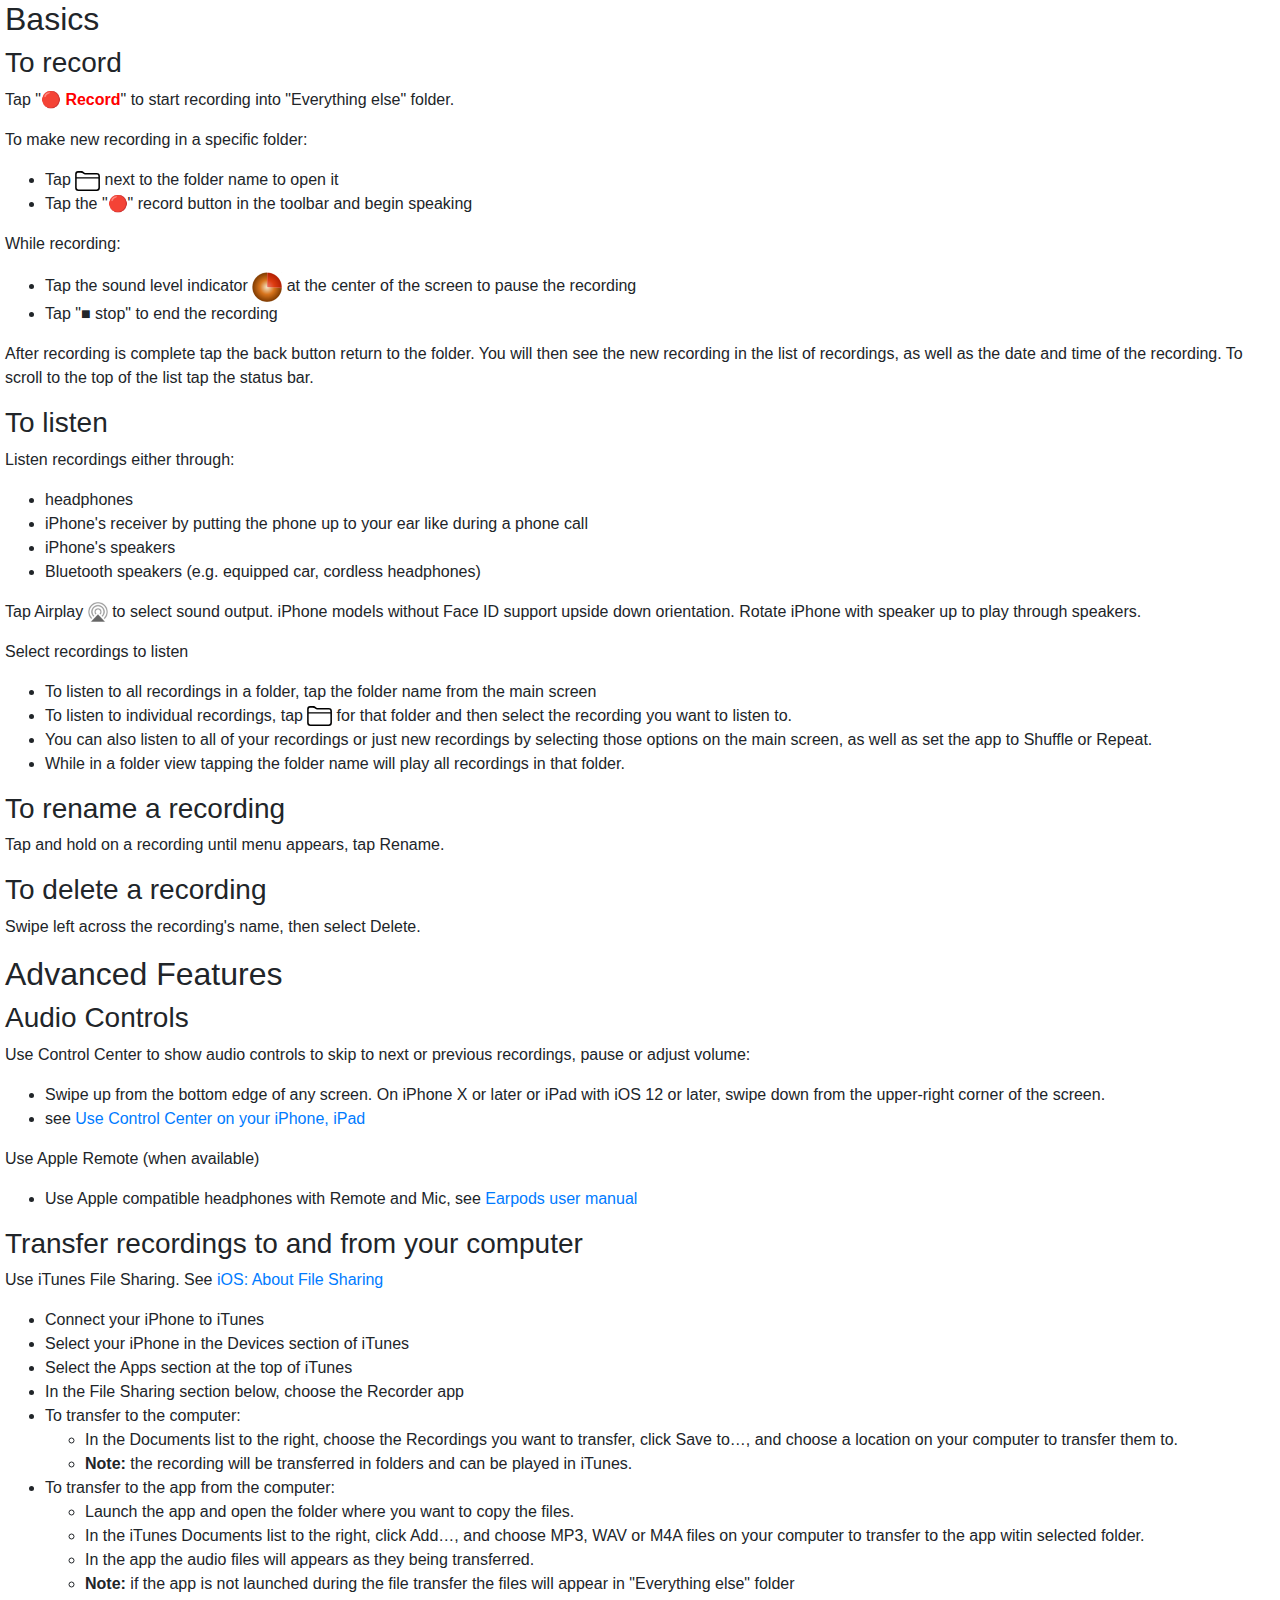
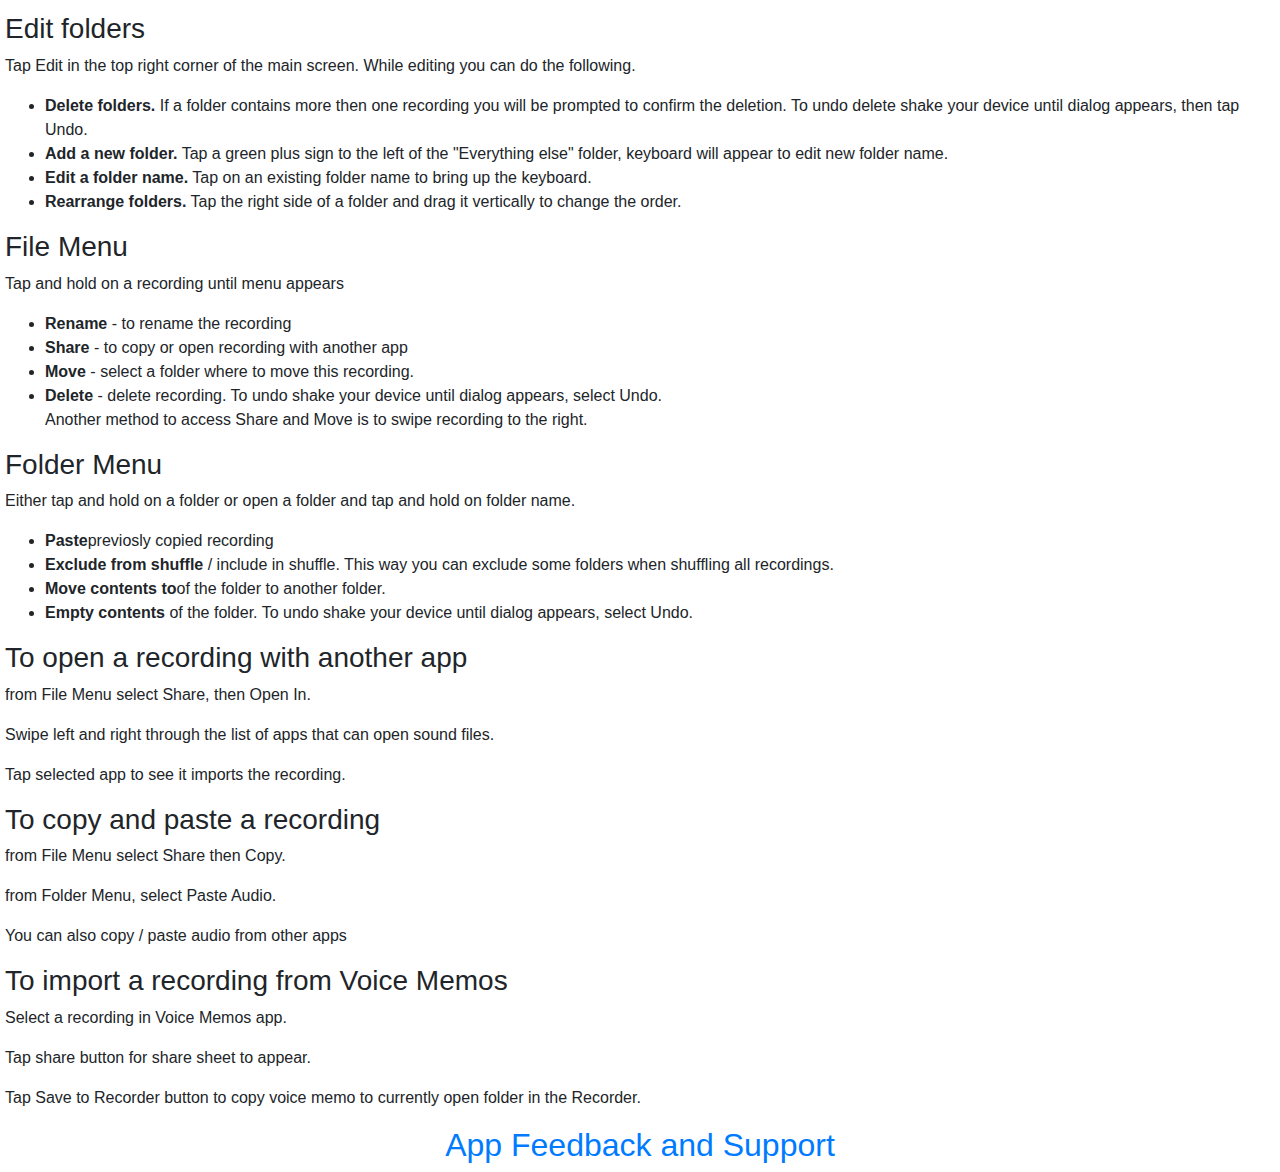
==== docs/index.html @ bf16875e "add instructions for the app" ====
<!DOCTYPE html PUBLIC "-//W3C//DTD XHTML 1.0 Strict//EN"
"http://www.w3.org/TR/xhtml1/DTD/xhtml1-strict.dtd">
<html xmlns="http://www.w3.org/1999/xhtml" lang="en-US">
  <head>
    <meta charset="UTF-8">
      <title>Instructions</title>
      <meta name="viewport" content="width=device-width, user-scalable=yes, initial-scale=1.0, maximum-scale=2.4" />
      <link href="bootstrap.min.css" rel="stylesheet" type="text/css"/>
      <style type="text/css">
        body {
          padding-left: 5px;
          padding-right: 5px;
        }
      strong.record-button {
        color:red;
      }
      img.icon {
        height:20px;
      }
      </style>
  </head>

  <body>
    <h2>Basics</h2>
    <h3>To record</h3>
    <p>
    Tap "🔴 <strong class="record-button">Record</strong>" to start recording into "Everything else" folder.
    </p>
    <p>
    To make new recording in a specific folder:
    </p>
    <ul>
      <li>Tap <img src="folder-light-small.png" class="icon" srcset="folder-light-small.svg" alt="folder icon"/>
        next to the folder name to open it</li>
      <li>Tap the "🔴" record button in the toolbar and begin speaking</li>
    </ul>
    <p>While recording:</p>
    <ul>
      <li>Tap the sound level indicator <img alt="pause button" src="pause-button.png" width="30" height="30">
        at the center of the screen to pause the recording</li>
      <li>Tap "■ stop" to end the recording</li>
    </ul>
    <p>After recording is complete tap the back button return to the folder.
    You will then see the new recording in the list of recordings, as well as the date and time of the recording.
    To scroll to the top of the list tap the status bar.
    </p>
    <h3>To listen</h3>
    <p>Listen recordings either through:
    <ul>
      <li>headphones</li>
      <li>iPhone's receiver by putting the phone up to your ear like during a phone call</li>
      <li>iPhone's speakers</li>
      <li>Bluetooth speakers (e.g. equipped car, cordless headphones)</li>
    </ul>
    Tap Airplay <img src="airplay-icon.png" class="icon"/> to select sound output.
    iPhone models without Face ID support upside down orientation. Rotate iPhone with speaker up to play through speakers.
    </p>
    <p>Select recordings to listen</p>
    <ul>
      <li>To listen to all recordings in a folder, tap the folder name from the main screen</li>
      <li>To listen to individual recordings, tap <img src="folder-light-small.png" class="icon" srcset="folder-light-small.svg" alt="folder icon"/> for that folder and then select the recording you want to listen to.</li>
      <li>You can also listen to all of your recordings or just new recordings by selecting those options on the main screen, as well as set the app to Shuffle or Repeat.</li>
      <li>While in a folder view tapping the folder name will play all recordings in that folder.</li>
    </ul>
    <h3>To rename a recording</h3>
    <p>
    Tap and hold on a recording until menu appears, tap Rename.
    </p>
    <h3>To delete a recording</h3>
    <p>
    Swipe left across the recording's name, then select Delete.
    </p>
    <h2>Advanced Features</h3>
    <h3>Audio Controls</h3>
    <p>Use Control Center to show audio controls to skip to next or previous recordings, pause or adjust volume:</p>
    <ul>
      <li>Swipe up from the bottom edge of any screen. On iPhone X or later or iPad with iOS 12 or later, swipe down from the upper-right corner of the screen.</li>
      <li>see <a href="https://support.apple.com/en-us/HT202769">Use Control Center on your iPhone, iPad</a></li>
    </ul>
    <p>Use Apple Remote (when available)</p>
    <ul>
      <li>Use Apple compatible headphones with Remote and Mic, see <a href="http://manuals.info.apple.com/en_US/earpods_user_guide.pdf">Earpods user manual</a></li>
    </ul>

    <h3>Transfer recordings to and from your computer</h3>
    <p>
    Use iTunes File Sharing. See <a href="http://support.apple.com/kb/ht4094">iOS: About File Sharing</a>
    </p>
    <ul>
      <li>Connect your iPhone to iTunes</li>
      <li>Select your iPhone in the Devices section of iTunes</li>
      <li>Select the Apps section at the top of iTunes</li>
      <li>In the File Sharing section below, choose the Recorder app</li>
      <li>To transfer to the computer:</li>
      <ul>
        <li>In the Documents list to the right, choose the Recordings you want to transfer, click Save to…, and choose a location on your computer to transfer them to.</li>
        <li><strong>Note:</strong> the recording will be transferred in folders and can be played in iTunes.</li>
      </ul>
      <li>To transfer to the app from the computer:</li>
      <ul>
        <li>Launch the app and open the folder where you want to copy the files.</li>
        <li>In the iTunes Documents list to the right, click Add…, and choose MP3, WAV or M4A files on your computer to transfer to the app witin selected folder.</li>
        <li>In the app the audio files will appears as they being transferred.</li>
        <li><strong>Note:</strong> if the app is not launched during the file transfer the files will appear in "Everything else" folder</li>
      </ul>
    </ul>
    <h3>Edit folders</h3>
    <p>Tap Edit in the top right corner of the main screen. While editing you can do the following.</p>
    <ul>
      <li><b>Delete folders.</b> If a folder contains more then one recording you will be prompted to confirm the deletion. To undo delete shake your device until dialog appears, then tap Undo.</li>
      <li><b>Add a new folder.</b> Tap a green plus sign to the left of the "Everything else" folder, keyboard will appear to edit new folder name.</li>
      <li><b>Edit a folder name.</b> Tap on an existing folder name to bring up the keyboard.</li>
      <li><b>Rearrange folders.</b> Tap the right side of a folder and drag it vertically to change the order.</li>
    </ul>
    <h3>File Menu</h3>
    <p>Tap and hold on a recording until menu appears</p>
    <ul>
      <li><b>Rename</b> - to rename the recording</li>
      <li><b>Share</b> - to copy or open recording with another app</li>
      <li><b>Move</b> - select a folder where to move this recording.</li>
      <li><b>Delete</b> - delete recording. To undo shake your device until dialog appears, select Undo.</li>
      <p>Another method to access Share and Move is to swipe recording to the right.</p>
    </ul>
    <h3>Folder Menu</h3>
    <p>Either tap and hold on a folder or open a folder and tap and hold on folder name.</p>
    <ul>
      <li><b>Paste</b>previosly copied recording</li>
      <li><b>Exclude from shuffle</b> / include in shuffle. This way you can exclude some folders when shuffling all recordings.</li>
      <li><b>Move contents to</b>of the folder to another folder.</li>
      <li><b>Empty contents</b> of the folder. To undo shake your device until dialog appears, select Undo.</li>
    </ul>
    <h3>To open a recording with another app</h3>
    <p>from File Menu select Share, then Open In.</p>
    <p>Swipe left and right through the list of apps that can open sound files.</p>
    <p>Tap selected app to see it imports the recording.</p>
    <h3>To copy and paste a recording</h3>
    <p>from File Menu select Share then Copy.</p>
    <p>from Folder Menu, select Paste Audio.</p>
    <p>You can also copy / paste audio from other apps</p>
    <h3>To import a recording from Voice Memos</h3>
    <p>Select a recording in Voice Memos app.</p>
    <p>Tap share button for share sheet to appear.</p>
    <p>Tap Save to Recorder button to copy voice memo to currently open folder in the Recorder.</p>
    <h2 align="center"><a href="https://iosrecorder.uservoice.com">App Feedback and Support</a></h2>
  </body>
</html>
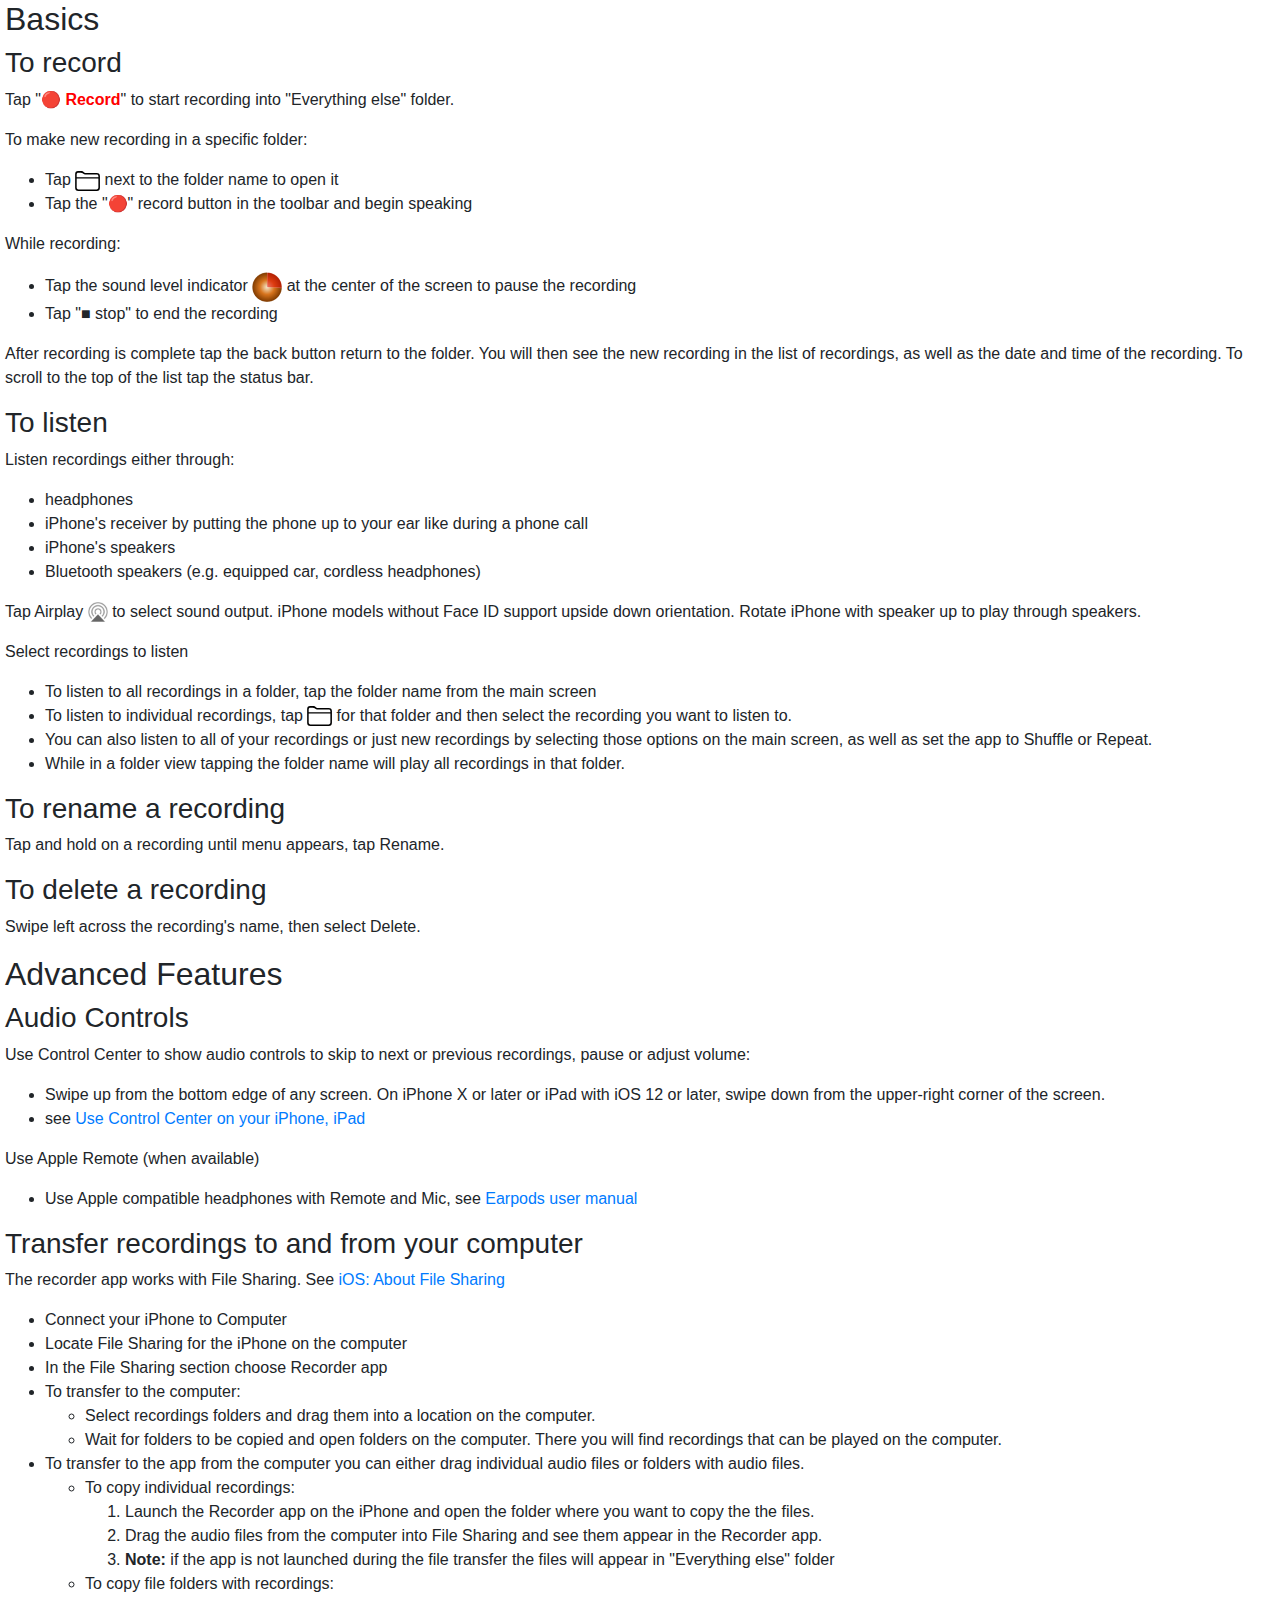
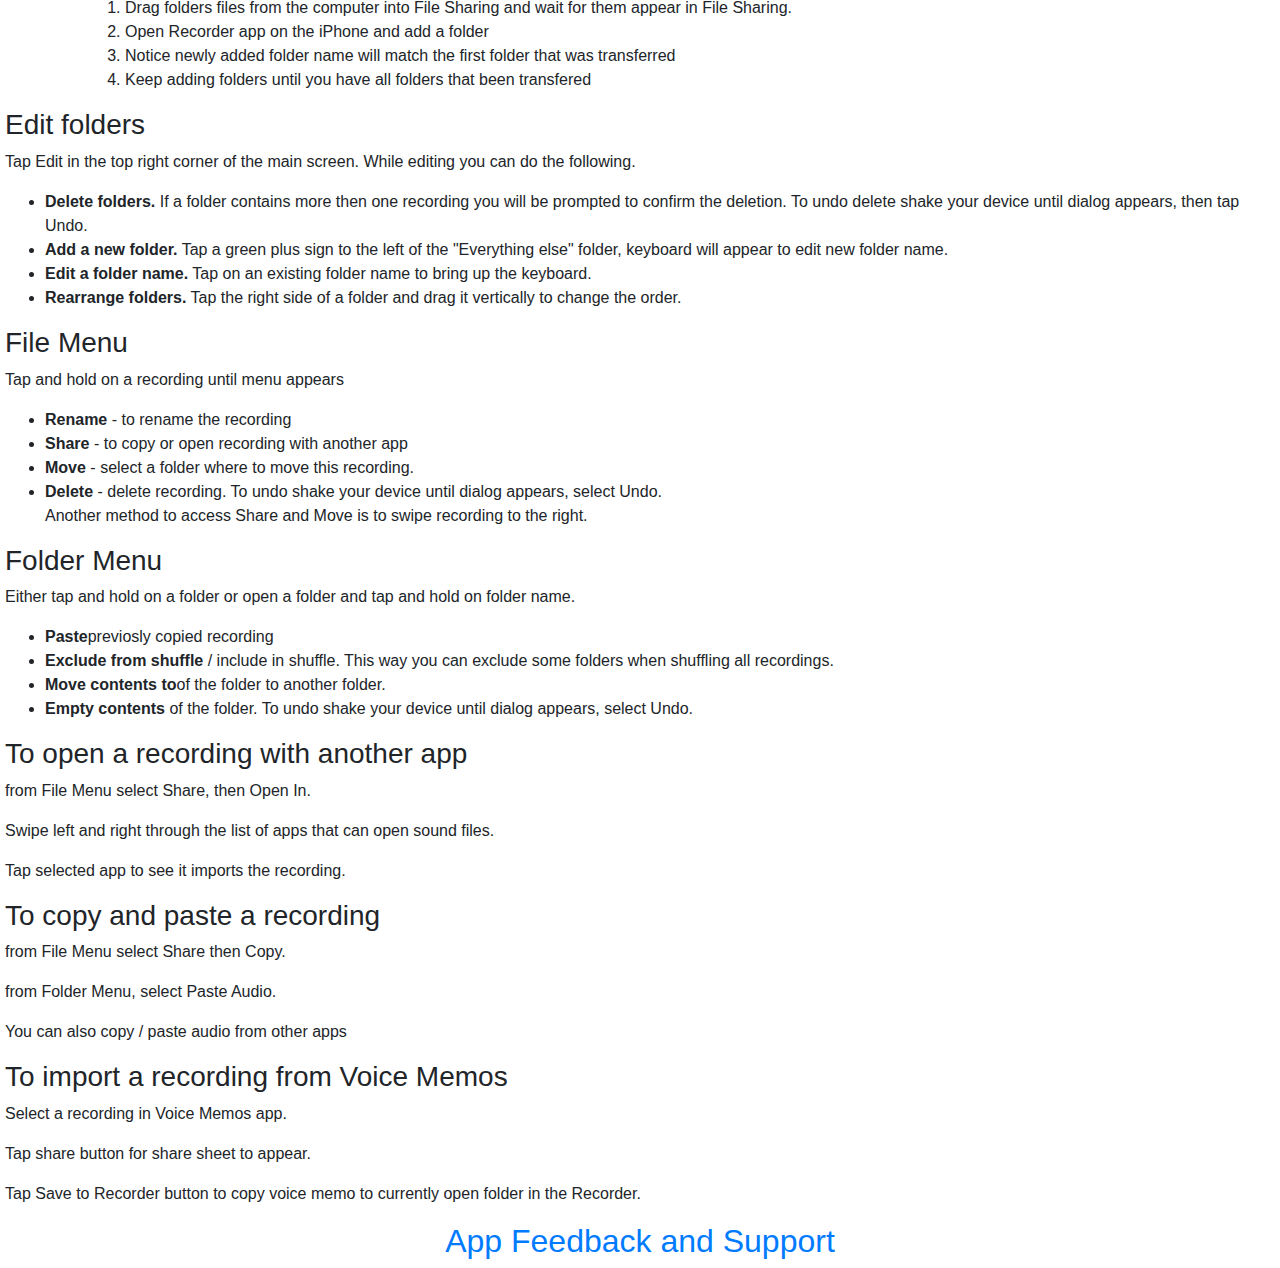
==== commit efa7b0d6: "update file transfer for Catalina" ====
--- a/docs/index.html
+++ b/docs/index.html
@@ -2,22 +2,29 @@
 "http://www.w3.org/TR/xhtml1/DTD/xhtml1-strict.dtd">
 <html xmlns="http://www.w3.org/1999/xhtml" lang="en-US">
   <head>
-    <meta charset="UTF-8">
-      <title>Instructions</title>
-      <meta name="viewport" content="width=device-width, user-scalable=yes, initial-scale=1.0, maximum-scale=2.4" />
-      <link href="bootstrap.min.css" rel="stylesheet" type="text/css"/>
-      <style type="text/css">
-        body {
-          padding-left: 5px;
-          padding-right: 5px;
-        }
-      strong.record-button {
-        color:red;
+    <meta charset="UTF-8"/>
+    <title>Instructions</title>
+    <meta name="color-scheme" content="light dark"/>
+    <meta name="viewport" content="width=device-width, user-scalable=yes, initial-scale=0.8, maximum-scale=2.4" />
+    <link rel="stylesheet" href="bootstrap.min.css" media="(prefers-color-scheme: light)"/>
+    <link rel="stylesheet" href="darkly.bootstrap.min.css" media="(prefers-color-scheme: dark)"/>
+    <style type="text/css">
+      body {
+        padding-left: 5px;
+        padding-right: 5px;
       }
+    strong.record-button {
+      color:red;
+    }
+    img.icon {
+      height:20px;
+    }
+    @media (prefers-color-scheme: dark) {
       img.icon {
-        height:20px;
+        filter: invert(100%);
       }
-      </style>
+    }
+    </style>
   </head>
 
   <body>
@@ -71,76 +78,84 @@
     Swipe left across the recording's name, then select Delete.
     </p>
     <h2>Advanced Features</h3>
-    <h3>Audio Controls</h3>
-    <p>Use Control Center to show audio controls to skip to next or previous recordings, pause or adjust volume:</p>
-    <ul>
-      <li>Swipe up from the bottom edge of any screen. On iPhone X or later or iPad with iOS 12 or later, swipe down from the upper-right corner of the screen.</li>
-      <li>see <a href="https://support.apple.com/en-us/HT202769">Use Control Center on your iPhone, iPad</a></li>
-    </ul>
-    <p>Use Apple Remote (when available)</p>
-    <ul>
-      <li>Use Apple compatible headphones with Remote and Mic, see <a href="http://manuals.info.apple.com/en_US/earpods_user_guide.pdf">Earpods user manual</a></li>
-    </ul>
+      <h3>Audio Controls</h3>
+      <p>Use Control Center to show audio controls to skip to next or previous recordings, pause or adjust volume:</p>
+      <ul>
+        <li>Swipe up from the bottom edge of any screen. On iPhone X or later or iPad with iOS 12 or later, swipe down from the upper-right corner of the screen.</li>
+        <li>see <a href="https://support.apple.com/en-us/HT202769">Use Control Center on your iPhone, iPad</a></li>
+      </ul>
+      <p>Use Apple Remote (when available)</p>
+      <ul>
+        <li>Use Apple compatible headphones with Remote and Mic, see <a href="http://manuals.info.apple.com/en_US/earpods_user_guide.pdf">Earpods user manual</a></li>
+      </ul>
 
-    <h3>Transfer recordings to and from your computer</h3>
-    <p>
-    Use iTunes File Sharing. See <a href="http://support.apple.com/kb/ht4094">iOS: About File Sharing</a>
-    </p>
-    <ul>
-      <li>Connect your iPhone to iTunes</li>
-      <li>Select your iPhone in the Devices section of iTunes</li>
-      <li>Select the Apps section at the top of iTunes</li>
-      <li>In the File Sharing section below, choose the Recorder app</li>
-      <li>To transfer to the computer:</li>
+      <h3>Transfer recordings to and from your computer</h3>
+      <p>
+      The recorder app works with File Sharing. See <a href="http://support.apple.com/kb/ht4094">iOS: About File Sharing</a>
+      </p>
       <ul>
-        <li>In the Documents list to the right, choose the Recordings you want to transfer, click Save to…, and choose a location on your computer to transfer them to.</li>
-        <li><strong>Note:</strong> the recording will be transferred in folders and can be played in iTunes.</li>
+        <li>Connect your iPhone to Computer</li>
+        <li>Locate File Sharing for the iPhone on the computer</li>
+        <li>In the File Sharing section choose Recorder app</li>
+        <li>To transfer to the computer:</li>
+        <ul>
+            <li>Select recordings folders and drag them into a location on the computer.</li>
+            <li>Wait for folders to be copied and open folders on the computer. There you will find recordings that can be played on the computer.</li>
+        </ul>
+        <li>To transfer to the app from the computer you can either drag individual audio files or folders with audio files.</li>
+        <ul>
+            <li>To copy individual recordings:</li>
+            <ol>
+            <li>Launch the Recorder app on the iPhone and open the folder where you want to copy the the files.</li>
+            <li>Drag the audio files from the computer into File Sharing and see them appear in the Recorder app.</li>
+            <li><strong>Note:</strong> if the app is not launched during the file transfer the files will appear in "Everything else" folder</li>
+            </ol>
+          <li>To copy file folders with recordings:</li>
+          <ol>
+          <li>Drag folders files from the computer into File Sharing and wait for them appear in File Sharing.</li>
+          <li>Open Recorder app on the iPhone and add a folder</li>
+          <li>Notice newly added folder name will match the first folder that was transferred</li>
+          <li>Keep adding folders until you have all folders that been transfered</li>
+          </ol>
+        </ul>
       </ul>
-      <li>To transfer to the app from the computer:</li>
+      <h3>Edit folders</h3>
+      <p>Tap Edit in the top right corner of the main screen. While editing you can do the following.</p>
       <ul>
-        <li>Launch the app and open the folder where you want to copy the files.</li>
-        <li>In the iTunes Documents list to the right, click Add…, and choose MP3, WAV or M4A files on your computer to transfer to the app witin selected folder.</li>
-        <li>In the app the audio files will appears as they being transferred.</li>
-        <li><strong>Note:</strong> if the app is not launched during the file transfer the files will appear in "Everything else" folder</li>
+        <li><b>Delete folders.</b> If a folder contains more then one recording you will be prompted to confirm the deletion. To undo delete shake your device until dialog appears, then tap Undo.</li>
+        <li><b>Add a new folder.</b> Tap a green plus sign to the left of the "Everything else" folder, keyboard will appear to edit new folder name.</li>
+        <li><b>Edit a folder name.</b> Tap on an existing folder name to bring up the keyboard.</li>
+        <li><b>Rearrange folders.</b> Tap the right side of a folder and drag it vertically to change the order.</li>
       </ul>
-    </ul>
-    <h3>Edit folders</h3>
-    <p>Tap Edit in the top right corner of the main screen. While editing you can do the following.</p>
-    <ul>
-      <li><b>Delete folders.</b> If a folder contains more then one recording you will be prompted to confirm the deletion. To undo delete shake your device until dialog appears, then tap Undo.</li>
-      <li><b>Add a new folder.</b> Tap a green plus sign to the left of the "Everything else" folder, keyboard will appear to edit new folder name.</li>
-      <li><b>Edit a folder name.</b> Tap on an existing folder name to bring up the keyboard.</li>
-      <li><b>Rearrange folders.</b> Tap the right side of a folder and drag it vertically to change the order.</li>
-    </ul>
-    <h3>File Menu</h3>
-    <p>Tap and hold on a recording until menu appears</p>
-    <ul>
-      <li><b>Rename</b> - to rename the recording</li>
-      <li><b>Share</b> - to copy or open recording with another app</li>
-      <li><b>Move</b> - select a folder where to move this recording.</li>
-      <li><b>Delete</b> - delete recording. To undo shake your device until dialog appears, select Undo.</li>
-      <p>Another method to access Share and Move is to swipe recording to the right.</p>
-    </ul>
-    <h3>Folder Menu</h3>
-    <p>Either tap and hold on a folder or open a folder and tap and hold on folder name.</p>
-    <ul>
-      <li><b>Paste</b>previosly copied recording</li>
-      <li><b>Exclude from shuffle</b> / include in shuffle. This way you can exclude some folders when shuffling all recordings.</li>
-      <li><b>Move contents to</b>of the folder to another folder.</li>
-      <li><b>Empty contents</b> of the folder. To undo shake your device until dialog appears, select Undo.</li>
-    </ul>
-    <h3>To open a recording with another app</h3>
-    <p>from File Menu select Share, then Open In.</p>
-    <p>Swipe left and right through the list of apps that can open sound files.</p>
-    <p>Tap selected app to see it imports the recording.</p>
-    <h3>To copy and paste a recording</h3>
-    <p>from File Menu select Share then Copy.</p>
-    <p>from Folder Menu, select Paste Audio.</p>
-    <p>You can also copy / paste audio from other apps</p>
-    <h3>To import a recording from Voice Memos</h3>
-    <p>Select a recording in Voice Memos app.</p>
-    <p>Tap share button for share sheet to appear.</p>
-    <p>Tap Save to Recorder button to copy voice memo to currently open folder in the Recorder.</p>
-    <h2 align="center"><a href="https://iosrecorder.uservoice.com">App Feedback and Support</a></h2>
-  </body>
+      <h3>File Menu</h3>
+      <p>Tap and hold on a recording until menu appears</p>
+      <ul>
+        <li><b>Rename</b> - to rename the recording</li>
+        <li><b>Share</b> - to copy or open recording with another app</li>
+        <li><b>Move</b> - select a folder where to move this recording.</li>
+        <li><b>Delete</b> - delete recording. To undo shake your device until dialog appears, select Undo.</li>
+        <p>Another method to access Share and Move is to swipe recording to the right.</p>
+      </ul>
+      <h3>Folder Menu</h3>
+      <p>Either tap and hold on a folder or open a folder and tap and hold on folder name.</p>
+      <ul>
+        <li><b>Paste</b>previosly copied recording</li>
+        <li><b>Exclude from shuffle</b> / include in shuffle. This way you can exclude some folders when shuffling all recordings.</li>
+        <li><b>Move contents to</b>of the folder to another folder.</li>
+        <li><b>Empty contents</b> of the folder. To undo shake your device until dialog appears, select Undo.</li>
+      </ul>
+      <h3>To open a recording with another app</h3>
+      <p>from File Menu select Share, then Open In.</p>
+      <p>Swipe left and right through the list of apps that can open sound files.</p>
+      <p>Tap selected app to see it imports the recording.</p>
+      <h3>To copy and paste a recording</h3>
+      <p>from File Menu select Share then Copy.</p>
+      <p>from Folder Menu, select Paste Audio.</p>
+      <p>You can also copy / paste audio from other apps</p>
+      <h3>To import a recording from Voice Memos</h3>
+      <p>Select a recording in Voice Memos app.</p>
+      <p>Tap share button for share sheet to appear.</p>
+      <p>Tap Save to Recorder button to copy voice memo to currently open folder in the Recorder.</p>
+      <h2 align="center"><a href="https://iosrecorder.uservoice.com">App Feedback and Support</a></h2>
+      </body>
 </html>
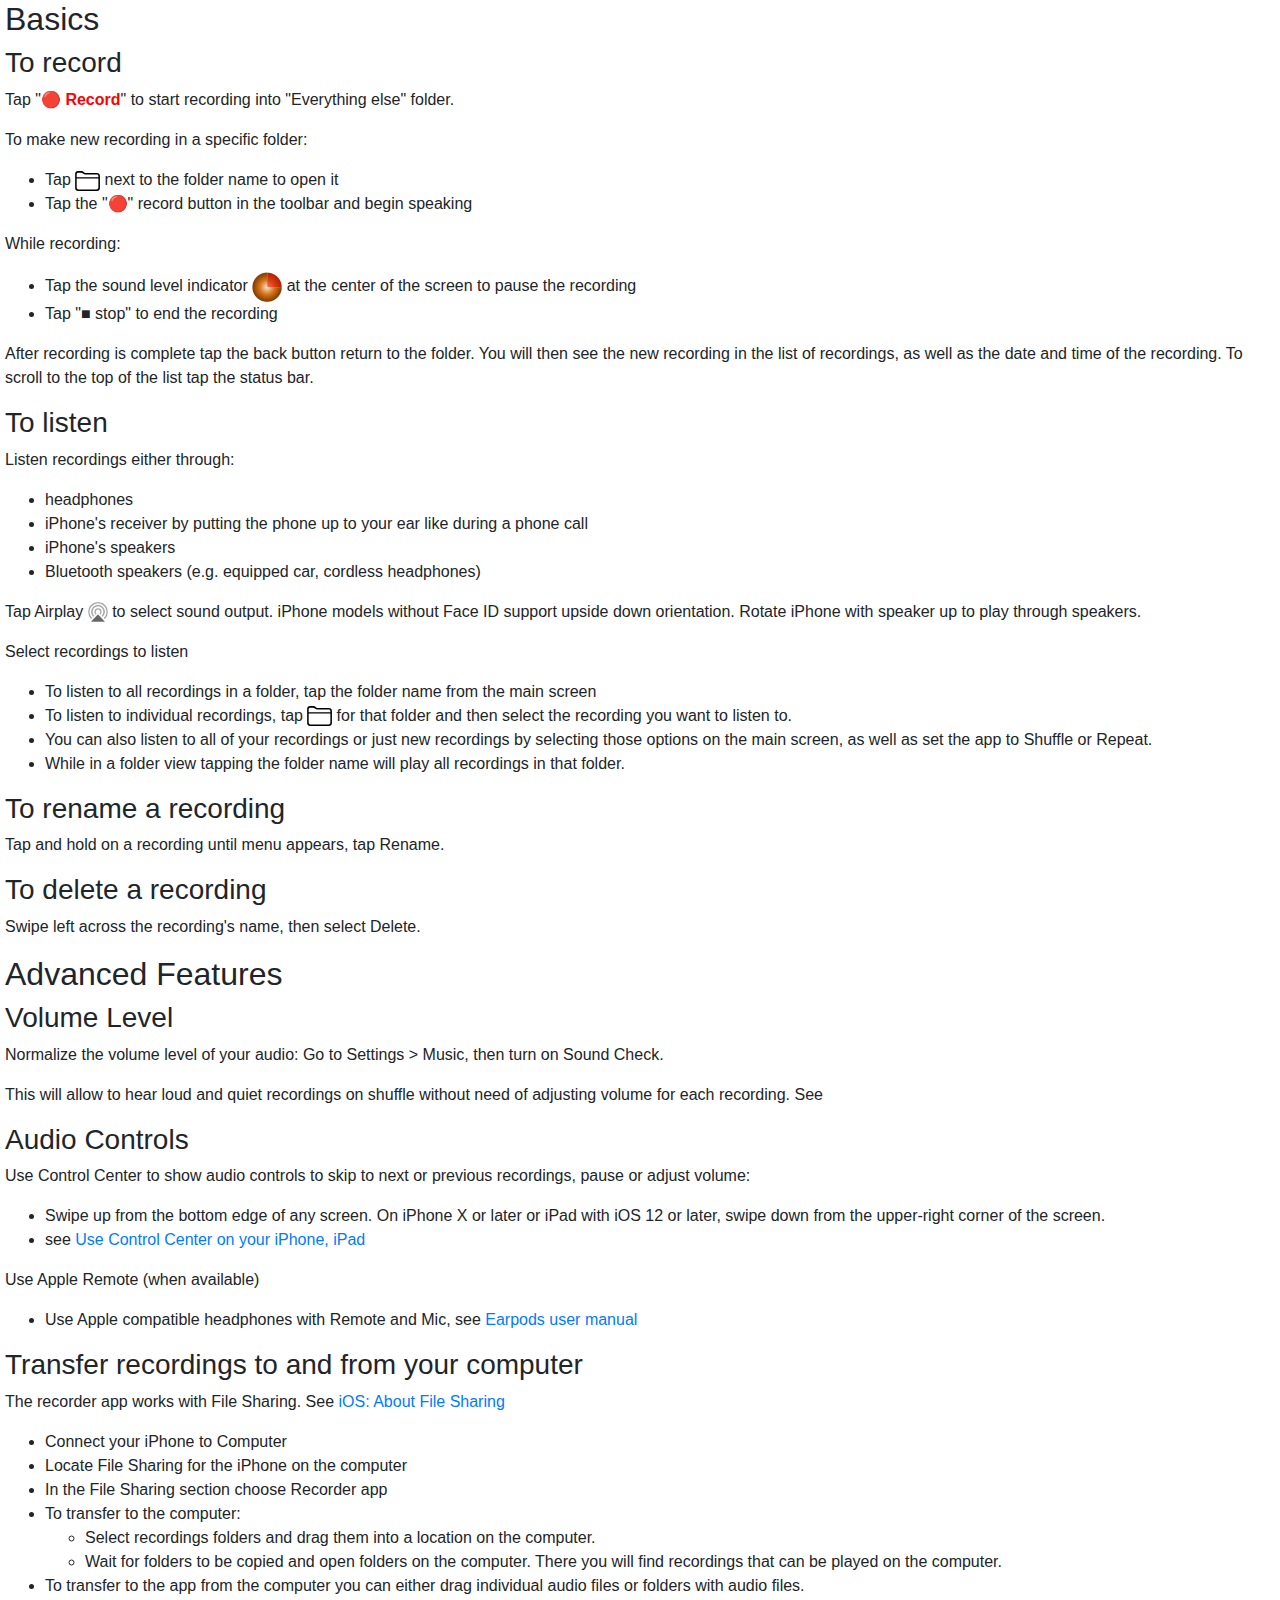
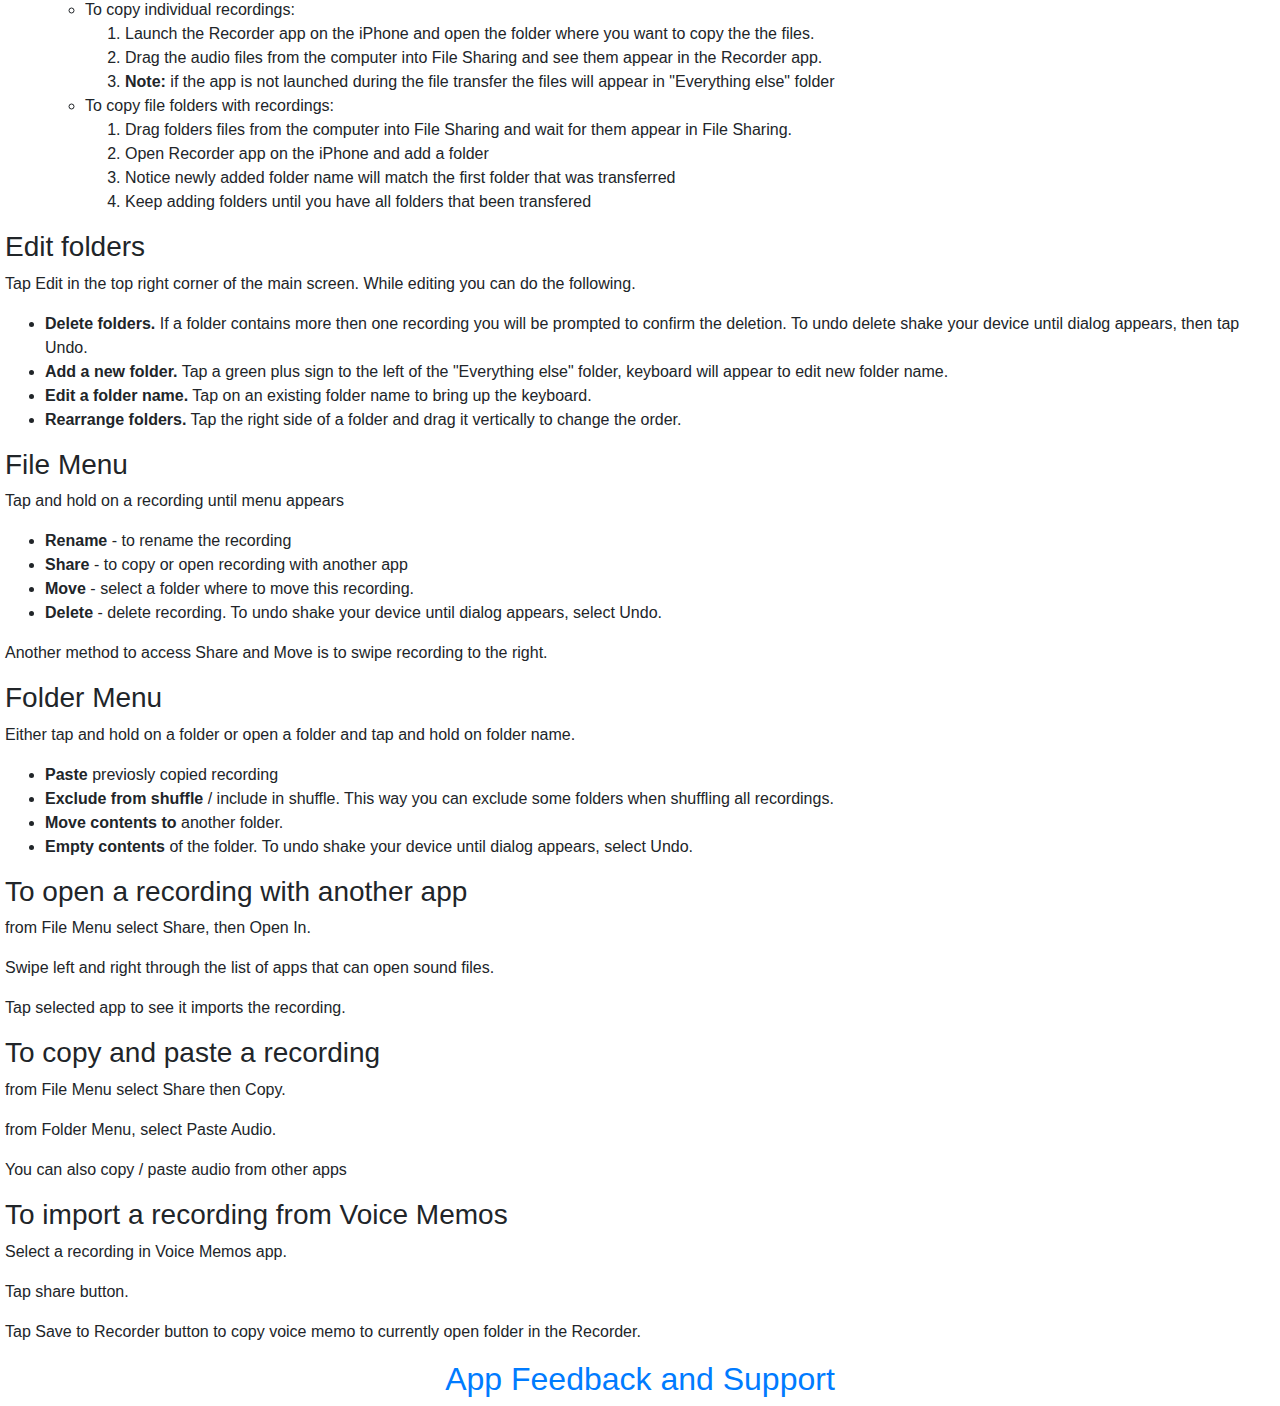
==== commit 0f1cddd2: "add instructions for normalize volume" ====
--- a/docs/index.html
+++ b/docs/index.html
@@ -2,7 +2,7 @@
 "http://www.w3.org/TR/xhtml1/DTD/xhtml1-strict.dtd">
 <html xmlns="http://www.w3.org/1999/xhtml" lang="en-US">
   <head>
-    <meta charset="UTF-8"/>
+    <meta http-equiv="Content-Type" content="text/html; charset=utf-8"/>
     <title>Instructions</title>
     <meta name="color-scheme" content="light dark"/>
     <meta name="viewport" content="width=device-width, user-scalable=yes, initial-scale=0.8, maximum-scale=2.4" />
@@ -43,7 +43,7 @@
     </ul>
     <p>While recording:</p>
     <ul>
-      <li>Tap the sound level indicator <img alt="pause button" src="pause-button.png" width="30" height="30">
+      <li>Tap the sound level indicator <img alt="pause button" src="pause-button.png" width="30" height="30"/>
         at the center of the screen to pause the recording</li>
       <li>Tap "■ stop" to end the recording</li>
     </ul>
@@ -52,14 +52,14 @@
     To scroll to the top of the list tap the status bar.
     </p>
     <h3>To listen</h3>
-    <p>Listen recordings either through:
+    <p>Listen recordings either through:</p>
     <ul>
       <li>headphones</li>
       <li>iPhone's receiver by putting the phone up to your ear like during a phone call</li>
       <li>iPhone's speakers</li>
       <li>Bluetooth speakers (e.g. equipped car, cordless headphones)</li>
     </ul>
-    Tap Airplay <img src="airplay-icon.png" class="icon"/> to select sound output.
+    <p>Tap Airplay <img src="airplay-icon.png" class="icon" alt="Airplay icon"/> to select sound output.
     iPhone models without Face ID support upside down orientation. Rotate iPhone with speaker up to play through speakers.
     </p>
     <p>Select recordings to listen</p>
@@ -77,7 +77,10 @@
     <p>
     Swipe left across the recording's name, then select Delete.
     </p>
-    <h2>Advanced Features</h3>
+    <h2>Advanced Features</h2>
+      <h3>Volume Level</h3>
+      <p>Normalize the volume level of your audio: Go to Settings > Music, then turn on Sound Check.</p>
+      <p>This will allow to hear loud and quiet recordings on shuffle without need of adjusting volume for each recording. See <a href="https://support.apple.com/guide/iphone/change-the-way-music-sounds-iph5643d2c85/ios"></a></p>
       <h3>Audio Controls</h3>
       <p>Use Control Center to show audio controls to skip to next or previous recordings, pause or adjust volume:</p>
       <ul>
@@ -106,16 +109,16 @@
         <ul>
             <li>To copy individual recordings:</li>
             <ol>
-            <li>Launch the Recorder app on the iPhone and open the folder where you want to copy the the files.</li>
-            <li>Drag the audio files from the computer into File Sharing and see them appear in the Recorder app.</li>
-            <li><strong>Note:</strong> if the app is not launched during the file transfer the files will appear in "Everything else" folder</li>
+              <li>Launch the Recorder app on the iPhone and open the folder where you want to copy the the files.</li>
+              <li>Drag the audio files from the computer into File Sharing and see them appear in the Recorder app.</li>
+              <li><strong>Note:</strong> if the app is not launched during the file transfer the files will appear in "Everything else" folder</li>
             </ol>
           <li>To copy file folders with recordings:</li>
           <ol>
-          <li>Drag folders files from the computer into File Sharing and wait for them appear in File Sharing.</li>
-          <li>Open Recorder app on the iPhone and add a folder</li>
-          <li>Notice newly added folder name will match the first folder that was transferred</li>
-          <li>Keep adding folders until you have all folders that been transfered</li>
+            <li>Drag folders files from the computer into File Sharing and wait for them appear in File Sharing.</li>
+            <li>Open Recorder app on the iPhone and add a folder</li>
+            <li>Notice newly added folder name will match the first folder that was transferred</li>
+            <li>Keep adding folders until you have all folders that been transfered</li>
           </ol>
         </ul>
       </ul>
@@ -134,14 +137,14 @@
         <li><b>Share</b> - to copy or open recording with another app</li>
         <li><b>Move</b> - select a folder where to move this recording.</li>
         <li><b>Delete</b> - delete recording. To undo shake your device until dialog appears, select Undo.</li>
-        <p>Another method to access Share and Move is to swipe recording to the right.</p>
       </ul>
+      <p>Another method to access Share and Move is to swipe recording to the right.</p>
       <h3>Folder Menu</h3>
       <p>Either tap and hold on a folder or open a folder and tap and hold on folder name.</p>
       <ul>
-        <li><b>Paste</b>previosly copied recording</li>
+        <li><b>Paste</b> previosly copied recording</li>
         <li><b>Exclude from shuffle</b> / include in shuffle. This way you can exclude some folders when shuffling all recordings.</li>
-        <li><b>Move contents to</b>of the folder to another folder.</li>
+        <li><b>Move contents to</b> another folder.</li>
         <li><b>Empty contents</b> of the folder. To undo shake your device until dialog appears, select Undo.</li>
       </ul>
       <h3>To open a recording with another app</h3>
@@ -154,7 +157,7 @@
       <p>You can also copy / paste audio from other apps</p>
       <h3>To import a recording from Voice Memos</h3>
       <p>Select a recording in Voice Memos app.</p>
-      <p>Tap share button for share sheet to appear.</p>
+      <p>Tap share button.</p>
       <p>Tap Save to Recorder button to copy voice memo to currently open folder in the Recorder.</p>
       <h2 align="center"><a href="https://iosrecorder.uservoice.com">App Feedback and Support</a></h2>
       </body>
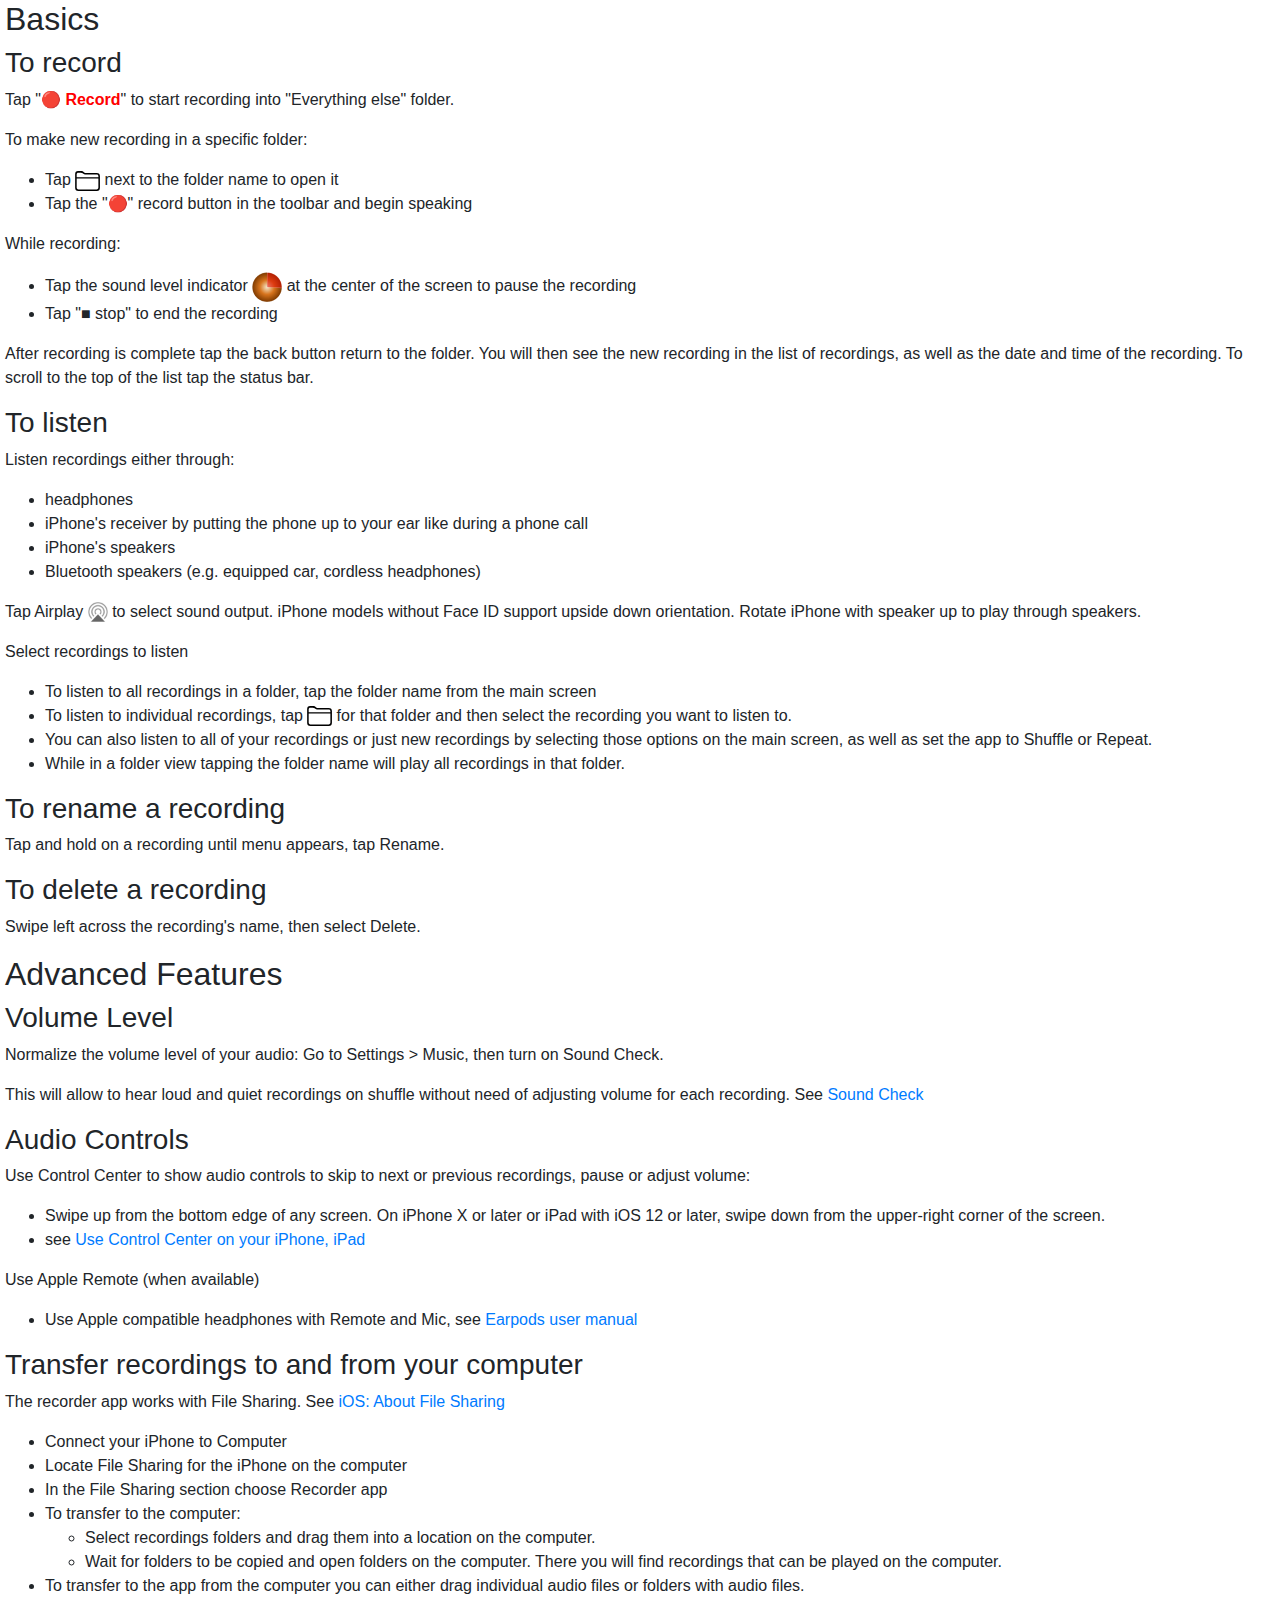
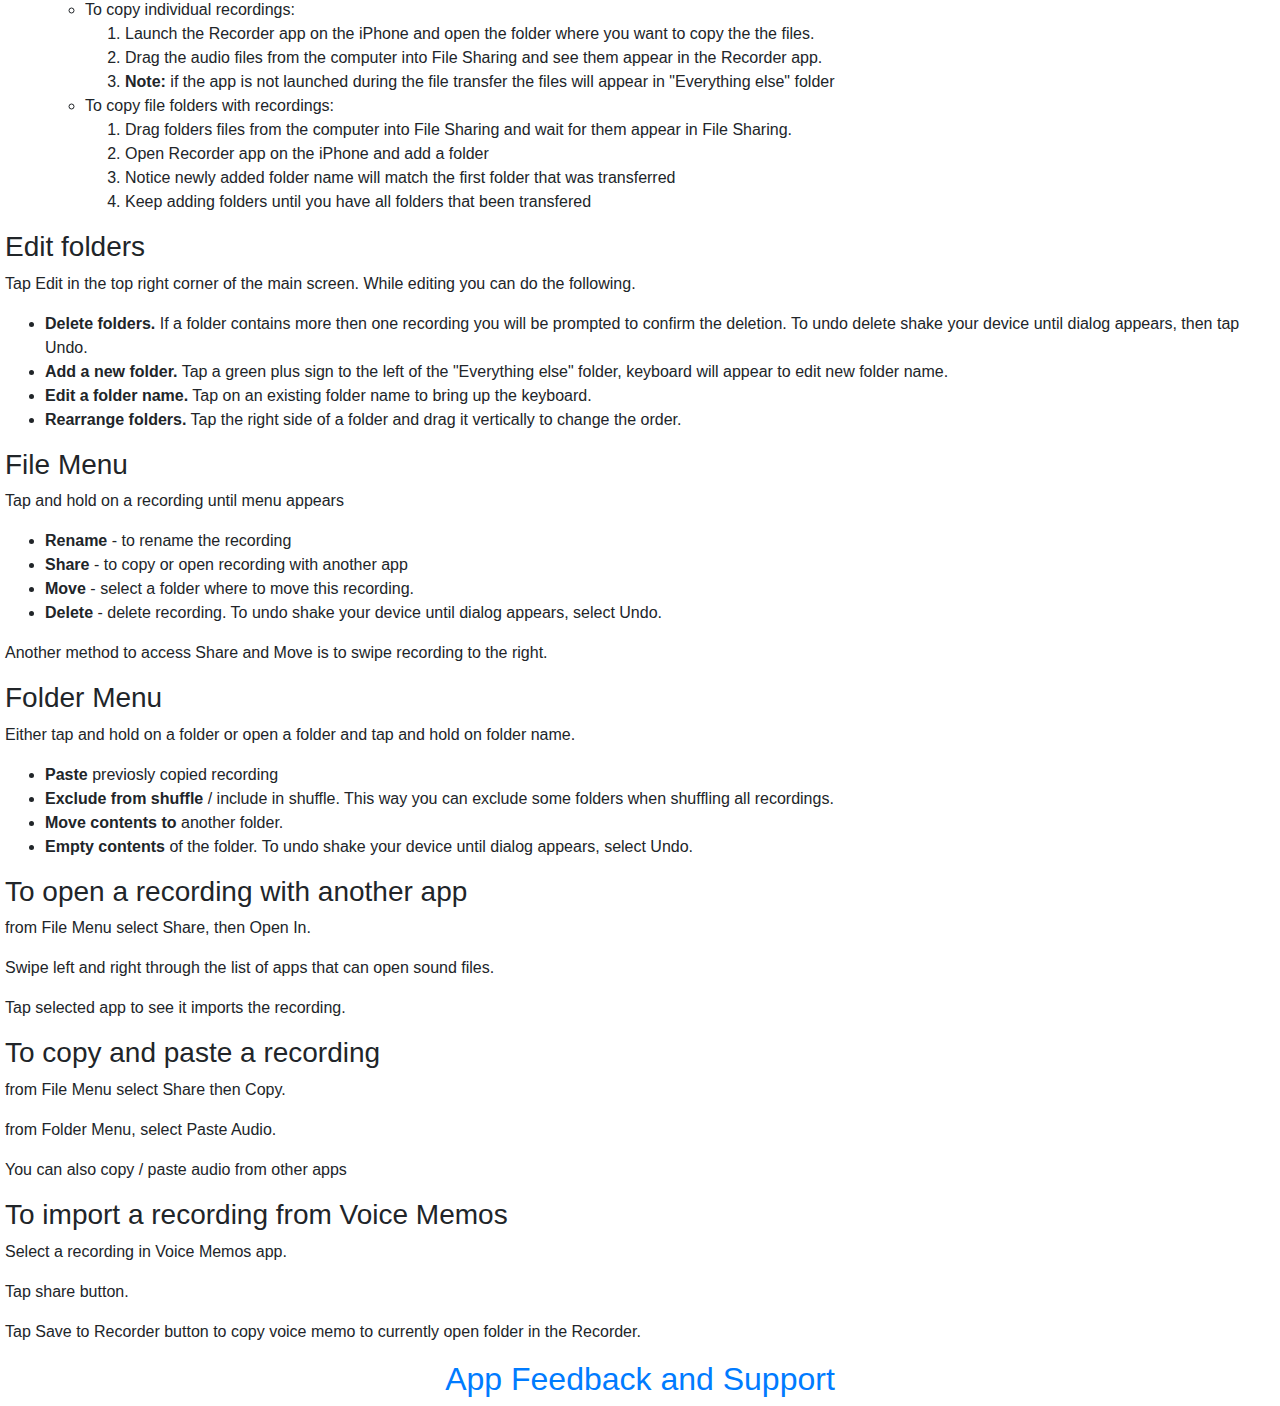
==== commit eb9768d6: "fix: sound check link" ====
--- a/docs/index.html
+++ b/docs/index.html
@@ -80,7 +80,7 @@
     <h2>Advanced Features</h2>
       <h3>Volume Level</h3>
       <p>Normalize the volume level of your audio: Go to Settings > Music, then turn on Sound Check.</p>
-      <p>This will allow to hear loud and quiet recordings on shuffle without need of adjusting volume for each recording. See <a href="https://support.apple.com/guide/iphone/change-the-way-music-sounds-iph5643d2c85/ios"></a></p>
+      <p>This will allow to hear loud and quiet recordings on shuffle without need of adjusting volume for each recording. See <a href="https://support.apple.com/guide/iphone/change-the-way-music-sounds-iph5643d2c85/ios">Sound Check</a></p>
       <h3>Audio Controls</h3>
       <p>Use Control Center to show audio controls to skip to next or previous recordings, pause or adjust volume:</p>
       <ul>
